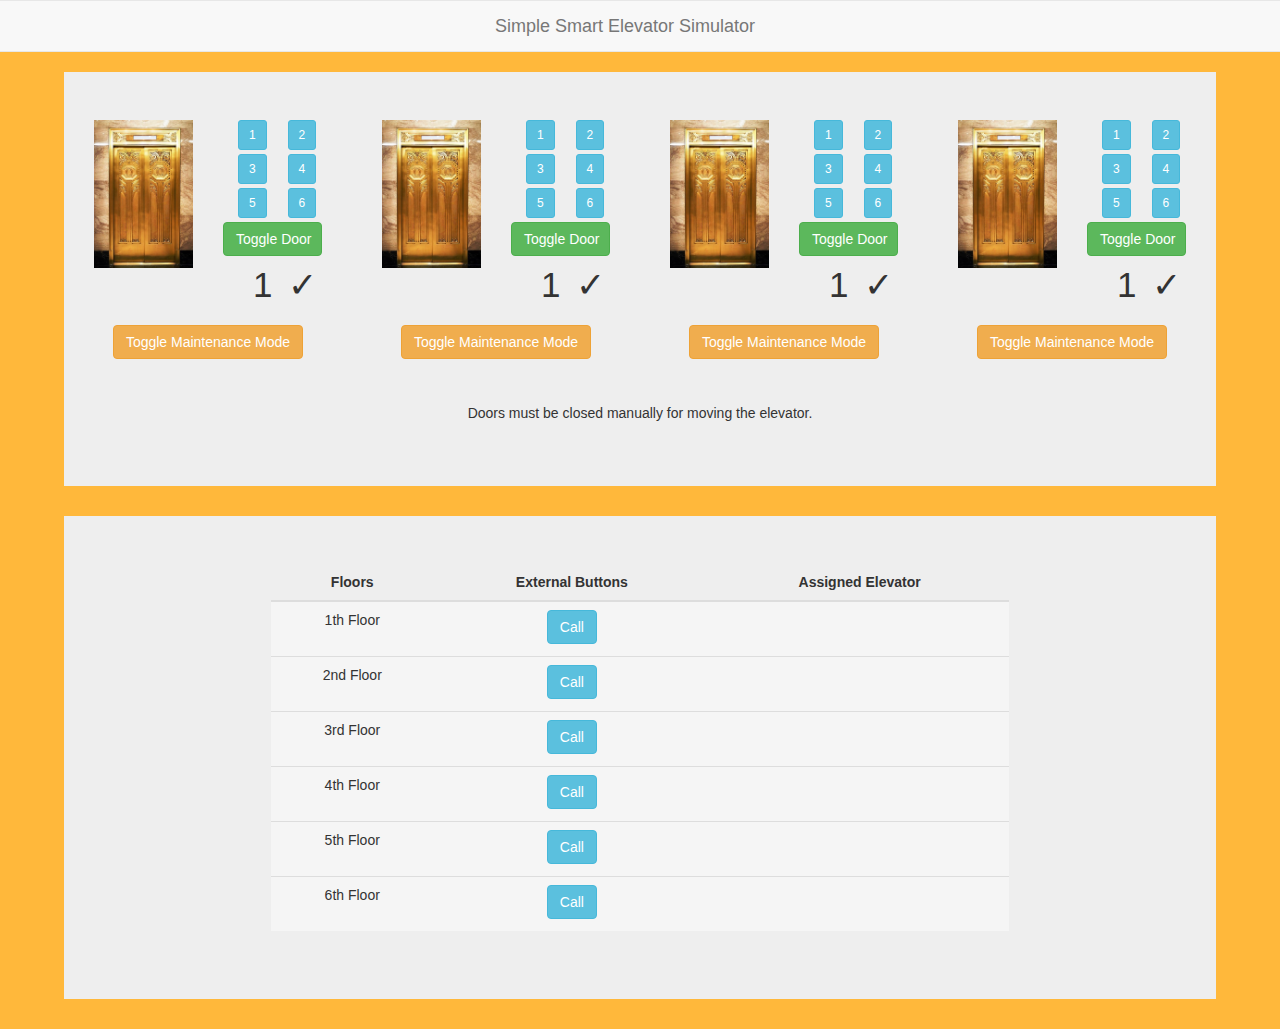
==== index.html @ 110e8ed1 "2" ====
<!DOCTYPE html>
<html>
<head>
	<title>Simple Smart Elevator Simulator</title>
	<meta charset="utf-8">
	<link rel="stylesheet" type="text/css" href="css/bootstrap.min.css">
	<link rel="stylesheet" type="text/css" href="css/app.css">
</head>
<body>
	<nav class="navbar navbar-default row">
		<div class="container-fluid col-xs-12">
			<div class="navbar-header col-xs-12" style="text-align: center">
				<a class="navbar-brand col-xs-12" href="index.html">
					Simple Smart Elevator Simulator
				</a>
			</div>
		</div>
	</nav>

	<div class="jumbotron row" style="width:90%; margin-left:5%;">

		<div class="elevator-box col-xs-3 row">
			<div class="col-xs-12">
				<div class="col-xs-6">
					<img id="elevator1" src="img/closed.jpg">
				</div>
				<div class="col-xs-6" >
					<div class="col-xs-6">
						<button id="elevator1-button1" class="btn btn-sm btn-info" onclick="addTarget(1, 1)">1</button>
						<button id="elevator1-button3" class="btn btn-sm btn-info" onclick="addTarget(1, 3)">3</button>
						<button id="elevator1-button5" class="btn btn-sm btn-info" onclick="addTarget(1, 5)">5</button>
					</div>
					<div class="col-xs-6">
						<button id="elevator1-button2" class="btn btn-sm btn-info" onclick="addTarget(1, 2)">2</button>
						<button id="elevator1-button4" class="btn btn-sm btn-info" onclick="addTarget(1, 4)">4</button>
						<button id="elevator1-button6" class="btn btn-sm btn-info" onclick="addTarget(1, 6)">6</button>
					</div>
					<button id="elevator1-toggle-door-button" class="col-xs-12 btn btn-md btn-success">Toggle Door</button>
					<div class="col-xs-12">
						<div class="col-xs-6"><p id="elevator1-floor-indicator">1</p></div>
						<div class="col-xs-6"><p id="elevator1-status-indicator">&#10003;</p></div>
					</div>
				</div>
			</div>
			<div class="col-xs-12">
					<center>
						<button type="button" class="btn btn-warning btn-md" onclick="toggleMaintenanceMode(1)">
							Toggle Maintenance Mode
						</button>
					</center>
			</div>
		</div>

		<div class="elevator-box col-xs-3 row">
			<div class="col-xs-12">
				<div class="col-xs-6">
					<img id="elevator2" src="img/closed.jpg">
				</div>
				<div class="col-xs-6" >
					<div class="col-xs-6">
						<button id="elevator2-button1" class="btn btn-sm btn-info" onclick="addTarget(2, 1)">1</button>
						<button id="elevator2-button3" class="btn btn-sm btn-info" onclick="addTarget(2, 3)">3</button>
						<button id="elevator2-button5" class="btn btn-sm btn-info" onclick="addTarget(2, 5)">5</button>
					</div>
					<div class="col-xs-6">
						<button id="elevator2-button2" class="btn btn-sm btn-info" onclick="addTarget(2, 2)">2</button>
						<button id="elevator2-button4" class="btn btn-sm btn-info" onclick="addTarget(2, 4)">4</button>
						<button id="elevator2-button6" class="btn btn-sm btn-info" onclick="addTarget(2, 6)">6</button>
					</div>
					<button id="elevator2-toggle-door-button" class="col-xs-12 btn btn-md btn-success">Toggle Door</button>
					<div class="col-xs-12">
						<div class="col-xs-6"><p id="elevator2-floor-indicator">1</p></div>
						<div class="col-xs-6"><p id="elevator2-status-indicator">&#10003;</p></div>
					</div>
				</div>
			</div>
			<div class="col-xs-12">
				<center>
					<button type="button" class="btn btn-warning btn-md" onclick="toggleMaintenanceMode(2)">
						Toggle Maintenance Mode
					</button>
				</center>
			</div>
		</div>

		<div class="elevator-box col-xs-3 row">
			<div class="col-xs-12">
				<div class="col-xs-6">
					<img id="elevator3" src="img/closed.jpg">
				</div>
				<div class="col-xs-6" >
					<div class="col-xs-6">
						<button id="elevator3-button1" class="btn btn-sm btn-info" onclick="addTarget(3, 1)">1</button>
						<button id="elevator3-button3" class="btn btn-sm btn-info" onclick="addTarget(3, 3)">3</button>
						<button id="elevator3-button5" class="btn btn-sm btn-info" onclick="addTarget(3, 5)">5</button>
					</div>
					<div class="col-xs-6">
						<button id="elevator3-button2" class="btn btn-sm btn-info" onclick="addTarget(3, 2)">2</button>
						<button id="elevator3-button4" class="btn btn-sm btn-info" onclick="addTarget(3, 4)">4</button>
						<button id="elevator3-button6" class="btn btn-sm btn-info" onclick="addTarget(3, 6)">6</button>
					</div>
					<button id="elevator3-toggle-door-button" class="col-xs-12 btn btn-md btn-success">Toggle Door</button>
					<div class="col-xs-12">
						<div class="col-xs-6"><p id="elevator3-floor-indicator">1</p></div>
						<div class="col-xs-6"><p id="elevator3-status-indicator">&#10003;</p></div>
					</div>
				</div>
			</div>
			<div class="col-xs-12">
				<center>
					<button type="button" class="btn btn-warning btn-md" onclick="toggleMaintenanceMode(3)">
						Toggle Maintenance Mode
					</button>
				</center>
			</div>
		</div>

		<div class="elevator-box col-xs-3 row">
			<div class="col-xs-12">
				<div class="col-xs-6">
					<img id="elevator4" src="img/closed.jpg">
				</div>
				<div class="col-xs-6" >
					<div class="col-xs-6">
						<button id="elevator4-button1" class="btn btn-sm btn-info" onclick="addTarget(4, 1)">1</button>
						<button id="elevator4-button3" class="btn btn-sm btn-info" onclick="addTarget(4, 3)">3</button>
						<button id="elevator4-button5" class="btn btn-sm btn-info" onclick="addTarget(4, 5)">5</button>
					</div>
					<div class="col-xs-6">
						<button id="elevator4-button2" class="btn btn-sm btn-info" onclick="addTarget(4, 2)">2</button>
						<button id="elevator4-button4" class="btn btn-sm btn-info" onclick="addTarget(4, 4)">4</button>
						<button id="elevator4-button6" class="btn btn-sm btn-info" onclick="addTarget(4, 6)">6</button>
					</div>
					<button id="elevator4-toggle-door-button" class="col-xs-12 btn btn-md btn-success">Toggle Door</button>
					<div class="col-xs-12">
						<div class="col-xs-6"><p id="elevator4-floor-indicator">1</p></div>
						<div class="col-xs-6"><p id="elevator4-status-indicator">&#10003;</p></div>
					</div>
				</div>
			</div>
			<div class="col-xs-12">
						<center>
							<button type="button" class="btn btn-warning btn-md" onclick="toggleMaintenanceMode(4)">
								Toggle Maintenance Mode
							</button>
						</center>
			</div>
		</div>

		<div class="col-xs-12">
			<br/><br/>
			<p id="alert">Doors must be closed manually for moving the elevator.</p>
		</div>
	</div>

	<div class="jumbotron row" style="width:90%; margin-left:5%;">
		<div class="col-xs-8 col-xs-offset-2">
			<table class="table">
				<thead>
					<tr>
						<th>Floors</th>
						<th>External Buttons</th>
						<th>Assigned Elevator</th>
					</tr>
				</thead>
				<tbody>
					<tr class="active">
						<td>1th Floor</td>
						<td><button class="btn btn-info" onclick="callElevator(1)">Call</button></td>
						<td><span id="call1"></span></td>
					</tr>
					<tr class="active">
						<td>2nd Floor</td>
						<td><button class="btn btn-info" onclick="callElevator(2)">Call</button></td>
						<td><span id="call2"></span></td>
					</tr>
					<tr class="active">
						<td>3rd Floor</td>
						<td><button class="btn btn-info" onclick="callElevator(3)">Call</button></td>
						<td><span id="call3"></span></td>
					</tr>
					<tr class="active">
						<td>4th Floor</td>
						<td><button class="btn btn-info" onclick="callElevator(4)">Call</button></td>
						<td><span id="call4"></span></td>
					</tr>
					<tr class="active">
						<td>5th Floor</td>
						<td><button class="btn btn-info" onclick="callElevator(5)">Call</button></td>
						<td><span id="call5"></span></td>
					</tr>
					<tr class="active">
						<td>6th Floor</td>
						<td><button class="btn btn-info" onclick="callElevator(6)">Call</button></td>
						<td><span id="call6"></span></td>
					</tr>
				</tbody>
			</table>
		</div>

	</div>
	<script type="text/javascript" src="js/vendor/watch.js" ></script>
	<!-- <script type="text/javascript" src="js/vendor/bootstrap.min.js" ></script> -->
	<script type="text/javascript" src="js/vendor/jquery-3.2.1.min.js" ></script>

	<script type="text/javascript" src="js/utils.js" ></script>
	<script type="text/javascript" src="js/elevator.js" ></script>
	<script type="text/javascript" src="js/app.js" ></script>
	<script type="text/javascript" src="js/listeners.js" ></script>
</body>
</html>
---- css/app.css ----
body{
	background: #FFB83B;
}

button{
	margin-bottom: 4px !important;
}

.red-button, .red-button:focus {
	background-color: red;
}

img {
    max-width: 100%;
    height: auto;
}

p {
	font-size: 35px !important;
}

.elevator-box {
	padding: 0 !important;
	margin: 0 !important;
}

#a1, #a2, #a3, #a4 {
	vertical-align: middle;
}

#alert {
	text-align: center;
	font-size: 100% !important;
}

table {
	text-align: center;
	text-align-last: center;
}
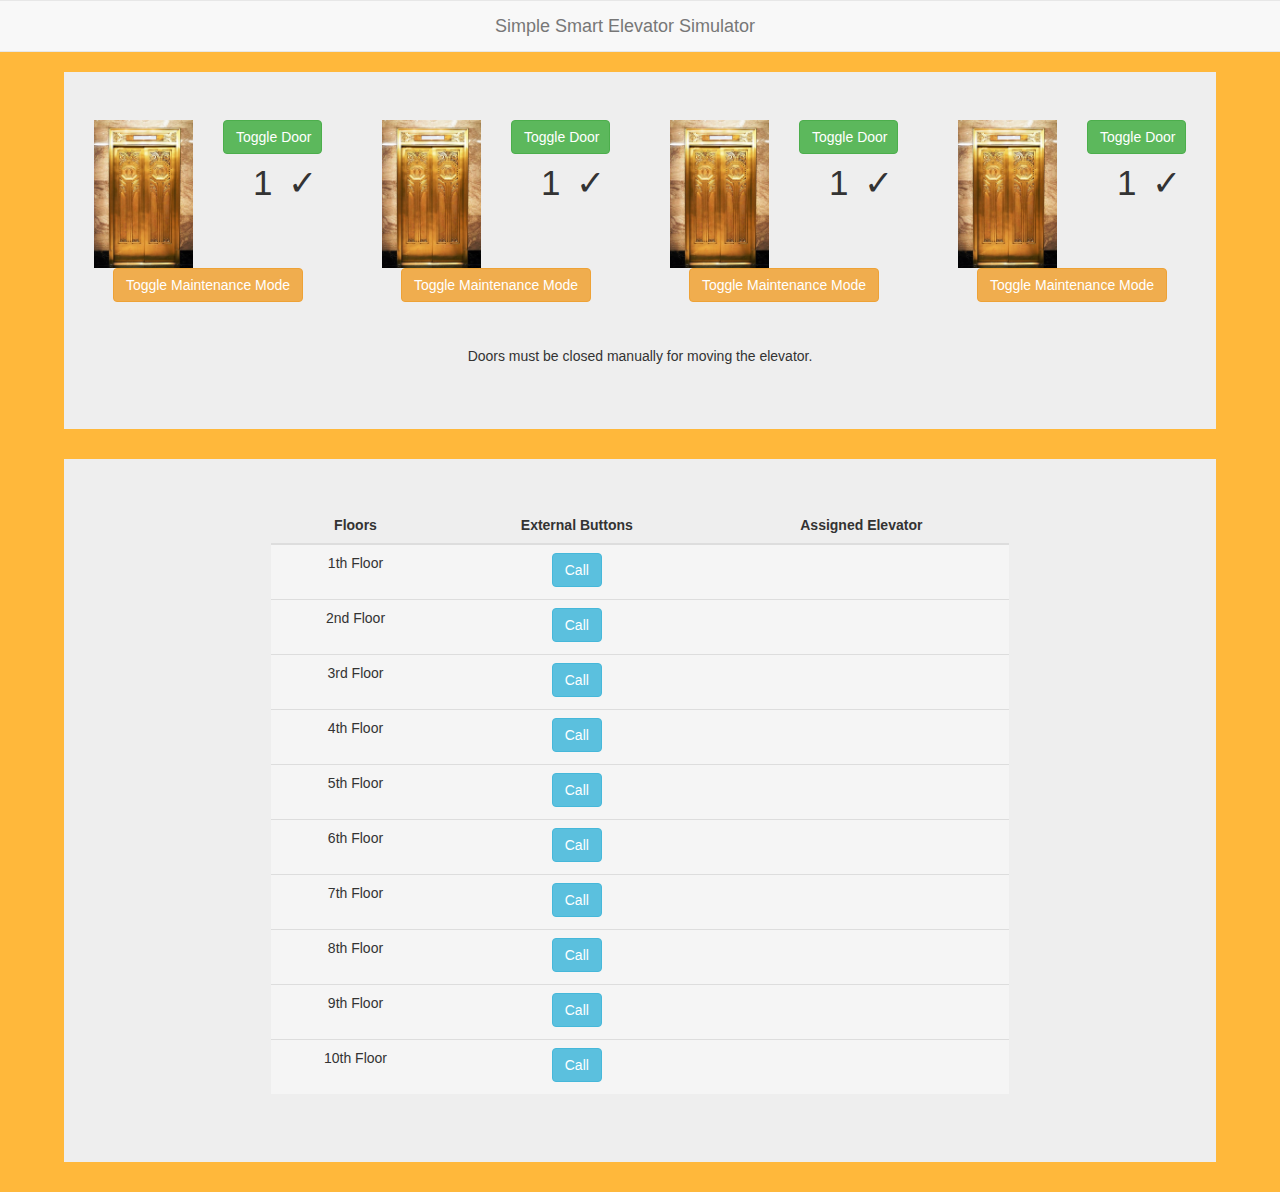
==== commit 1093affd: "1.1.1.1.1.1" ====
--- a/index.html
+++ b/index.html
@@ -25,7 +25,7 @@
 					<img id="elevator1" src="img/closed.jpg">
 				</div>
 				<div class="col-xs-6" >
-					<div class="col-xs-6">
+					<!-- <div class="col-xs-6">
 						<button id="elevator1-button1" class="btn btn-sm btn-info" onclick="addTarget(1, 1)">1</button>
 						<button id="elevator1-button3" class="btn btn-sm btn-info" onclick="addTarget(1, 3)">3</button>
 						<button id="elevator1-button5" class="btn btn-sm btn-info" onclick="addTarget(1, 5)">5</button>
@@ -34,7 +34,7 @@
 						<button id="elevator1-button2" class="btn btn-sm btn-info" onclick="addTarget(1, 2)">2</button>
 						<button id="elevator1-button4" class="btn btn-sm btn-info" onclick="addTarget(1, 4)">4</button>
 						<button id="elevator1-button6" class="btn btn-sm btn-info" onclick="addTarget(1, 6)">6</button>
-					</div>
+					</div> -->
 					<button id="elevator1-toggle-door-button" class="col-xs-12 btn btn-md btn-success">Toggle Door</button>
 					<div class="col-xs-12">
 						<div class="col-xs-6"><p id="elevator1-floor-indicator">1</p></div>
@@ -57,7 +57,7 @@
 					<img id="elevator2" src="img/closed.jpg">
 				</div>
 				<div class="col-xs-6" >
-					<div class="col-xs-6">
+					<!-- <div class="col-xs-6">
 						<button id="elevator2-button1" class="btn btn-sm btn-info" onclick="addTarget(2, 1)">1</button>
 						<button id="elevator2-button3" class="btn btn-sm btn-info" onclick="addTarget(2, 3)">3</button>
 						<button id="elevator2-button5" class="btn btn-sm btn-info" onclick="addTarget(2, 5)">5</button>
@@ -66,7 +66,7 @@
 						<button id="elevator2-button2" class="btn btn-sm btn-info" onclick="addTarget(2, 2)">2</button>
 						<button id="elevator2-button4" class="btn btn-sm btn-info" onclick="addTarget(2, 4)">4</button>
 						<button id="elevator2-button6" class="btn btn-sm btn-info" onclick="addTarget(2, 6)">6</button>
-					</div>
+					</div> -->
 					<button id="elevator2-toggle-door-button" class="col-xs-12 btn btn-md btn-success">Toggle Door</button>
 					<div class="col-xs-12">
 						<div class="col-xs-6"><p id="elevator2-floor-indicator">1</p></div>
@@ -89,7 +89,7 @@
 					<img id="elevator3" src="img/closed.jpg">
 				</div>
 				<div class="col-xs-6" >
-					<div class="col-xs-6">
+					<!-- <div class="col-xs-6">
 						<button id="elevator3-button1" class="btn btn-sm btn-info" onclick="addTarget(3, 1)">1</button>
 						<button id="elevator3-button3" class="btn btn-sm btn-info" onclick="addTarget(3, 3)">3</button>
 						<button id="elevator3-button5" class="btn btn-sm btn-info" onclick="addTarget(3, 5)">5</button>
@@ -98,7 +98,7 @@
 						<button id="elevator3-button2" class="btn btn-sm btn-info" onclick="addTarget(3, 2)">2</button>
 						<button id="elevator3-button4" class="btn btn-sm btn-info" onclick="addTarget(3, 4)">4</button>
 						<button id="elevator3-button6" class="btn btn-sm btn-info" onclick="addTarget(3, 6)">6</button>
-					</div>
+					</div> -->
 					<button id="elevator3-toggle-door-button" class="col-xs-12 btn btn-md btn-success">Toggle Door</button>
 					<div class="col-xs-12">
 						<div class="col-xs-6"><p id="elevator3-floor-indicator">1</p></div>
@@ -121,7 +121,7 @@
 					<img id="elevator4" src="img/closed.jpg">
 				</div>
 				<div class="col-xs-6" >
-					<div class="col-xs-6">
+					<!-- <div class="col-xs-6">
 						<button id="elevator4-button1" class="btn btn-sm btn-info" onclick="addTarget(4, 1)">1</button>
 						<button id="elevator4-button3" class="btn btn-sm btn-info" onclick="addTarget(4, 3)">3</button>
 						<button id="elevator4-button5" class="btn btn-sm btn-info" onclick="addTarget(4, 5)">5</button>
@@ -130,7 +130,7 @@
 						<button id="elevator4-button2" class="btn btn-sm btn-info" onclick="addTarget(4, 2)">2</button>
 						<button id="elevator4-button4" class="btn btn-sm btn-info" onclick="addTarget(4, 4)">4</button>
 						<button id="elevator4-button6" class="btn btn-sm btn-info" onclick="addTarget(4, 6)">6</button>
-					</div>
+					</div> -->
 					<button id="elevator4-toggle-door-button" class="col-xs-12 btn btn-md btn-success">Toggle Door</button>
 					<div class="col-xs-12">
 						<div class="col-xs-6"><p id="elevator4-floor-indicator">1</p></div>
@@ -194,6 +194,27 @@
 						<td><button class="btn btn-info" onclick="callElevator(6)">Call</button></td>
 						<td><span id="call6"></span></td>
 					</tr>
+					<tr class="active">
+						<td>7th Floor</td>
+						<td><button class="btn btn-info" onclick="callElevator(7)">Call</button></td>
+						<td><span id="call7"></span></td>
+					</tr>
+					<tr class="active">
+						<td>8th Floor</td>
+						<td><button class="btn btn-info" onclick="callElevator(8)">Call</button></td>
+						<td><span id="call8"></span></td>
+					</tr>
+					<tr class="active">
+						<td>9th Floor</td>
+						<td><button class="btn btn-info" onclick="callElevator(9)">Call</button></td>
+						<td><span id="call9"></span></td>
+					</tr>
+					<tr class="active">
+						<td>10th Floor</td>
+						<td><button class="btn btn-info" onclick="callElevator(10)">Call</button></td>
+						<td><span id="call10"></span></td>
+					</tr>
+
 				</tbody>
 			</table>
 		</div>
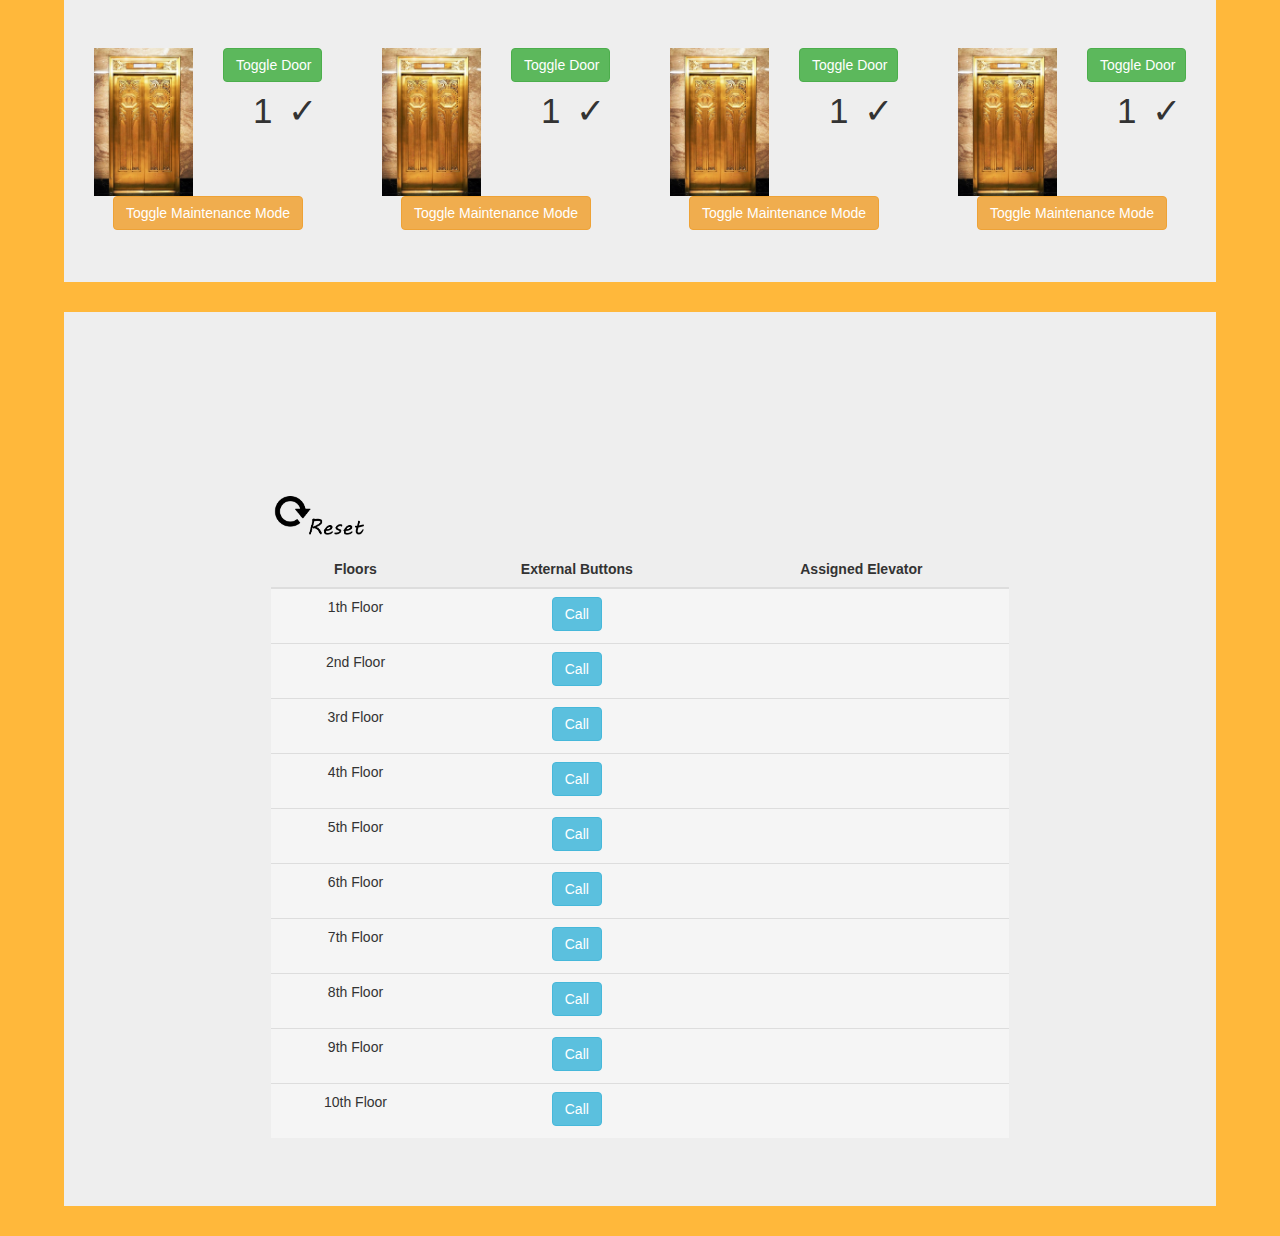
==== commit 37b8015f: "ง่วงแล้ว" ====
--- a/index.html
+++ b/index.html
@@ -1,22 +1,21 @@
 <!DOCTYPE html>
 <html>
 <head>
-	<title>Simple Smart Elevator Simulator</title>
+	<title> Elevator Simulator</title>
 	<meta charset="utf-8">
 	<link rel="stylesheet" type="text/css" href="css/bootstrap.min.css">
 	<link rel="stylesheet" type="text/css" href="css/app.css">
 </head>
 <body>
-	<nav class="navbar navbar-default row">
+	<!-- <nav class="navbar navbar-default row">
 		<div class="container-fluid col-xs-12">
 			<div class="navbar-header col-xs-12" style="text-align: center">
 				<a class="navbar-brand col-xs-12" href="index.html">
-					Simple Smart Elevator Simulator
+					Reset
 				</a>
 			</div>
 		</div>
-	</nav>
-
+	</nav> -->
 	<div class="jumbotron row" style="width:90%; margin-left:5%;">
 
 		<div class="elevator-box col-xs-3 row">
@@ -147,13 +146,13 @@
 			</div>
 		</div>
 
-		<div class="col-xs-12">
+		<!-- <div class="col-xs-12">
 			<br/><br/>
 			<p id="alert">Doors must be closed manually for moving the elevator.</p>
-		</div>
+		</div> -->
 	</div>
 
-	<div class="jumbotron row" style="width:90%; margin-left:5%;">
+	<div class="jumbotron row" style="width:90%; margin-left:5%; ">
 		<div class="col-xs-8 col-xs-offset-2">
 			<table class="table">
 				<thead>
@@ -163,7 +162,19 @@
 						<th>Assigned Elevator</th>
 					</tr>
 				</thead>
-				<tbody>
+				<!-- clock -->
+				<div class="col-12-xs-8 " align="center" > 
+			 		<iframe src="https://www.zeitverschiebung.net/clock-widget-iframe-v2?language=en&size=medium&timezone=Asia%2FBangkok"  height="115" frameborder="0" seamless></iframe> 
+
+				</div>
+				<!-- reset -->
+					<div class="col-12 ">
+  						<a href="index.html" >
+    						<img src="img/reset1.png" width="95px">
+  						</a>
+					</div>
+
+				<tbody>	
 					<tr class="active">
 						<td>1th Floor</td>
 						<td><button class="btn btn-info" onclick="callElevator(1)">Call</button></td>
@@ -223,7 +234,6 @@
 	<script type="text/javascript" src="js/vendor/watch.js" ></script>
 	<!-- <script type="text/javascript" src="js/vendor/bootstrap.min.js" ></script> -->
 	<script type="text/javascript" src="js/vendor/jquery-3.2.1.min.js" ></script>
-
 	<script type="text/javascript" src="js/utils.js" ></script>
 	<script type="text/javascript" src="js/elevator.js" ></script>
 	<script type="text/javascript" src="js/app.js" ></script>
--- a/css/app.css
+++ b/css/app.css
@@ -17,6 +17,9 @@
 
 p {
 	font-size: 35px !important;
+}
+a {
+	font-size: 15px !important;
 }
 
 .elevator-box {
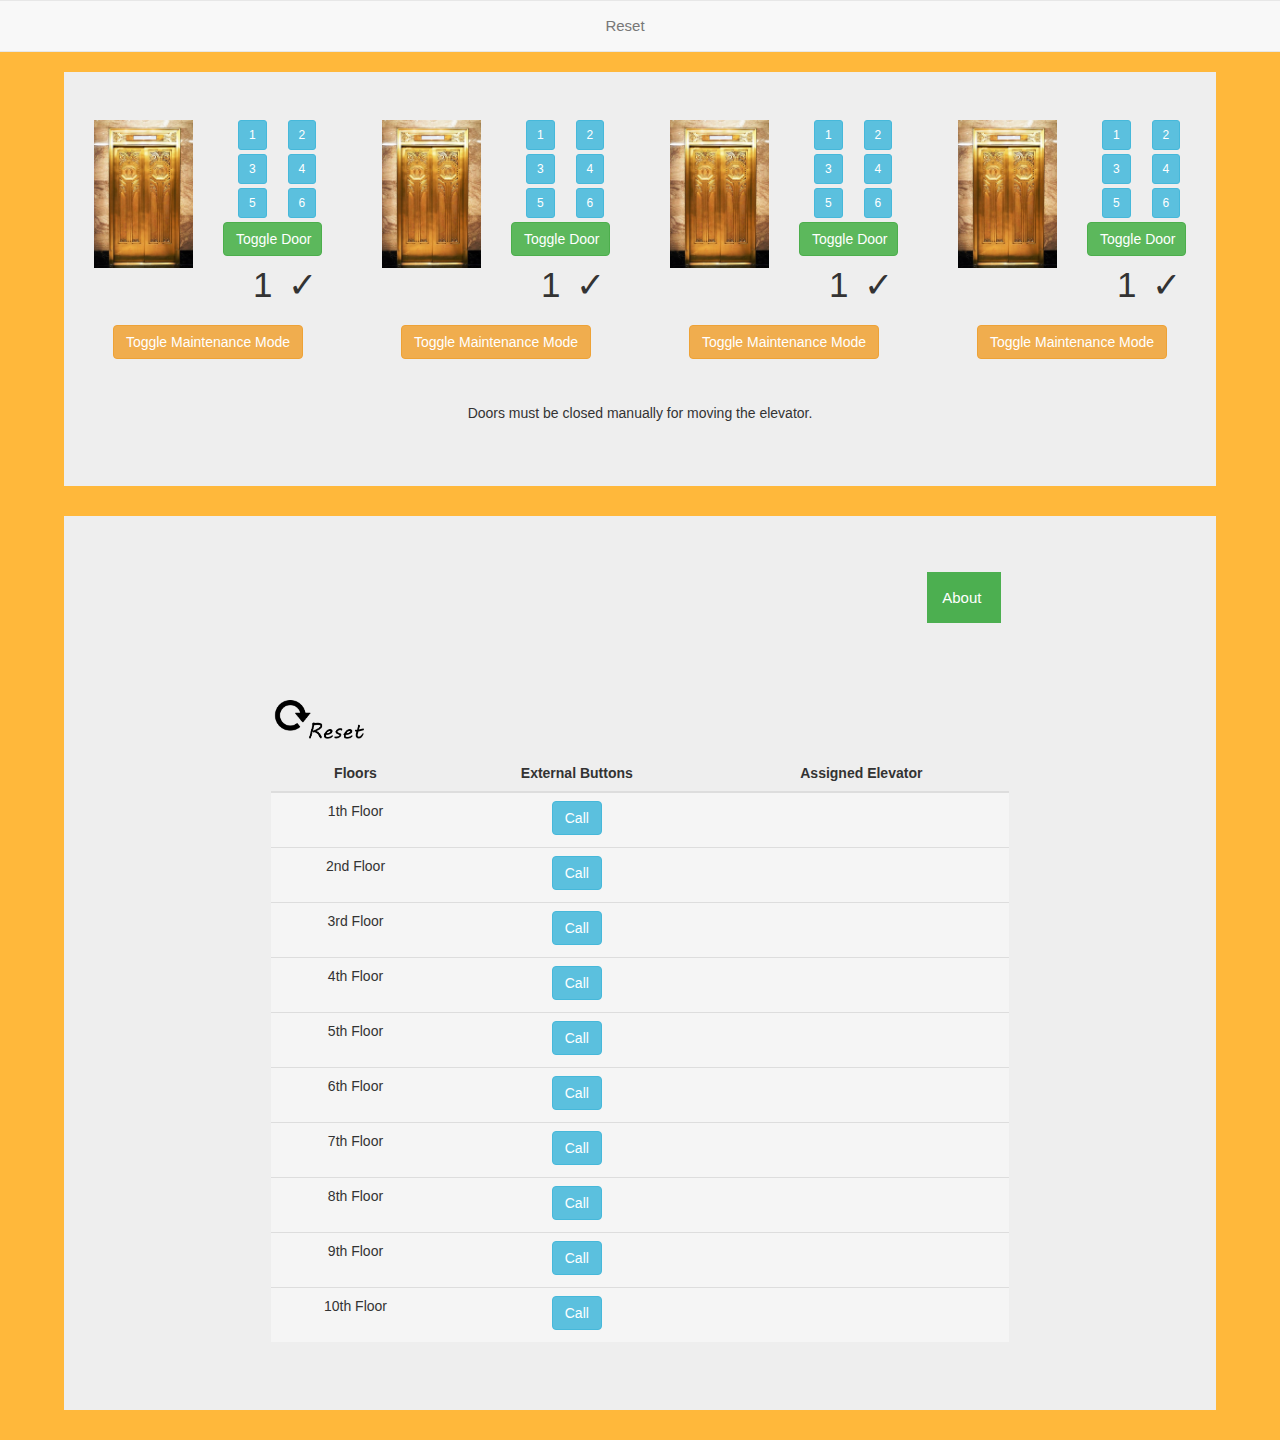
==== commit 5f202171: "Edit : About Only !!!" ====
--- a/index.html
+++ b/index.html
@@ -7,7 +7,7 @@
 	<link rel="stylesheet" type="text/css" href="css/app.css">
 </head>
 <body>
-	<!-- <nav class="navbar navbar-default row">
+	 <nav class="navbar navbar-default row">
 		<div class="container-fluid col-xs-12">
 			<div class="navbar-header col-xs-12" style="text-align: center">
 				<a class="navbar-brand col-xs-12" href="index.html">
@@ -15,7 +15,7 @@
 				</a>
 			</div>
 		</div>
-	</nav> -->
+	</nav> 
 	<div class="jumbotron row" style="width:90%; margin-left:5%;">
 
 		<div class="elevator-box col-xs-3 row">
@@ -24,7 +24,7 @@
 					<img id="elevator1" src="img/closed.jpg">
 				</div>
 				<div class="col-xs-6" >
-					<!-- <div class="col-xs-6">
+					 <div class="col-xs-6">
 						<button id="elevator1-button1" class="btn btn-sm btn-info" onclick="addTarget(1, 1)">1</button>
 						<button id="elevator1-button3" class="btn btn-sm btn-info" onclick="addTarget(1, 3)">3</button>
 						<button id="elevator1-button5" class="btn btn-sm btn-info" onclick="addTarget(1, 5)">5</button>
@@ -33,7 +33,7 @@
 						<button id="elevator1-button2" class="btn btn-sm btn-info" onclick="addTarget(1, 2)">2</button>
 						<button id="elevator1-button4" class="btn btn-sm btn-info" onclick="addTarget(1, 4)">4</button>
 						<button id="elevator1-button6" class="btn btn-sm btn-info" onclick="addTarget(1, 6)">6</button>
-					</div> -->
+					</div> 
 					<button id="elevator1-toggle-door-button" class="col-xs-12 btn btn-md btn-success">Toggle Door</button>
 					<div class="col-xs-12">
 						<div class="col-xs-6"><p id="elevator1-floor-indicator">1</p></div>
@@ -56,7 +56,7 @@
 					<img id="elevator2" src="img/closed.jpg">
 				</div>
 				<div class="col-xs-6" >
-					<!-- <div class="col-xs-6">
+					 <div class="col-xs-6">
 						<button id="elevator2-button1" class="btn btn-sm btn-info" onclick="addTarget(2, 1)">1</button>
 						<button id="elevator2-button3" class="btn btn-sm btn-info" onclick="addTarget(2, 3)">3</button>
 						<button id="elevator2-button5" class="btn btn-sm btn-info" onclick="addTarget(2, 5)">5</button>
@@ -65,7 +65,7 @@
 						<button id="elevator2-button2" class="btn btn-sm btn-info" onclick="addTarget(2, 2)">2</button>
 						<button id="elevator2-button4" class="btn btn-sm btn-info" onclick="addTarget(2, 4)">4</button>
 						<button id="elevator2-button6" class="btn btn-sm btn-info" onclick="addTarget(2, 6)">6</button>
-					</div> -->
+					</div> 
 					<button id="elevator2-toggle-door-button" class="col-xs-12 btn btn-md btn-success">Toggle Door</button>
 					<div class="col-xs-12">
 						<div class="col-xs-6"><p id="elevator2-floor-indicator">1</p></div>
@@ -88,7 +88,7 @@
 					<img id="elevator3" src="img/closed.jpg">
 				</div>
 				<div class="col-xs-6" >
-					<!-- <div class="col-xs-6">
+					 <div class="col-xs-6">
 						<button id="elevator3-button1" class="btn btn-sm btn-info" onclick="addTarget(3, 1)">1</button>
 						<button id="elevator3-button3" class="btn btn-sm btn-info" onclick="addTarget(3, 3)">3</button>
 						<button id="elevator3-button5" class="btn btn-sm btn-info" onclick="addTarget(3, 5)">5</button>
@@ -97,7 +97,7 @@
 						<button id="elevator3-button2" class="btn btn-sm btn-info" onclick="addTarget(3, 2)">2</button>
 						<button id="elevator3-button4" class="btn btn-sm btn-info" onclick="addTarget(3, 4)">4</button>
 						<button id="elevator3-button6" class="btn btn-sm btn-info" onclick="addTarget(3, 6)">6</button>
-					</div> -->
+					</div> 
 					<button id="elevator3-toggle-door-button" class="col-xs-12 btn btn-md btn-success">Toggle Door</button>
 					<div class="col-xs-12">
 						<div class="col-xs-6"><p id="elevator3-floor-indicator">1</p></div>
@@ -120,7 +120,7 @@
 					<img id="elevator4" src="img/closed.jpg">
 				</div>
 				<div class="col-xs-6" >
-					<!-- <div class="col-xs-6">
+					 <div class="col-xs-6">
 						<button id="elevator4-button1" class="btn btn-sm btn-info" onclick="addTarget(4, 1)">1</button>
 						<button id="elevator4-button3" class="btn btn-sm btn-info" onclick="addTarget(4, 3)">3</button>
 						<button id="elevator4-button5" class="btn btn-sm btn-info" onclick="addTarget(4, 5)">5</button>
@@ -129,7 +129,7 @@
 						<button id="elevator4-button2" class="btn btn-sm btn-info" onclick="addTarget(4, 2)">2</button>
 						<button id="elevator4-button4" class="btn btn-sm btn-info" onclick="addTarget(4, 4)">4</button>
 						<button id="elevator4-button6" class="btn btn-sm btn-info" onclick="addTarget(4, 6)">6</button>
-					</div> -->
+					</div> 
 					<button id="elevator4-toggle-door-button" class="col-xs-12 btn btn-md btn-success">Toggle Door</button>
 					<div class="col-xs-12">
 						<div class="col-xs-6"><p id="elevator4-floor-indicator">1</p></div>
@@ -146,10 +146,10 @@
 			</div>
 		</div>
 
-		<!-- <div class="col-xs-12">
+		 <div class="col-xs-12">
 			<br/><br/>
 			<p id="alert">Doors must be closed manually for moving the elevator.</p>
-		</div> -->
+		</div> 
 	</div>
 
 	<div class="jumbotron row" style="width:90%; margin-left:5%; ">
@@ -162,7 +162,11 @@
 						<th>Assigned Elevator</th>
 					</tr>
 				</thead>
-				<!-- clock -->
+
+				<div class="btnindex">
+					<a href="about.html" class="but1">About</a>
+				</div>
+				 
 				<div class="col-12-xs-8 " align="center" > 
 			 		<iframe src="https://www.zeitverschiebung.net/clock-widget-iframe-v2?language=en&size=medium&timezone=Asia%2FBangkok"  height="115" frameborder="0" seamless></iframe> 
 
@@ -232,7 +236,7 @@
 
 	</div>
 	<script type="text/javascript" src="js/vendor/watch.js" ></script>
-	<!-- <script type="text/javascript" src="js/vendor/bootstrap.min.js" ></script> -->
+	<script type="text/javascript" src="js/vendor/bootstrap.min.js" ></script> 
 	<script type="text/javascript" src="js/vendor/jquery-3.2.1.min.js" ></script>
 	<script type="text/javascript" src="js/utils.js" ></script>
 	<script type="text/javascript" src="js/elevator.js" ></script>
--- a/css/app.css
+++ b/css/app.css
@@ -42,4 +42,42 @@
 }
 
 
+.but1 {
+	float: right;
+	background-color: #4CAF50;
+    color: white;
+    padding: 15px;
+    margin: 8px ;
+    border: 10px;
+    cursor: pointer;
+    width: 10%;
 
+}
+.but1:hover {
+	opacity: 0.8;
+}
+
+.real {
+	float: left;
+}
+
+
+.col-md-4{
+	padding: 10px 10px 10px 10px;
+
+}
+.bck{
+	float: right;
+	background-color: #4CAF50;
+    color: white;
+    padding: 15px;
+    margin: 8px ;
+    border: 10px;
+    cursor: pointer;
+    width: 10%;
+
+}
+
+.bck:hover {
+	opacity: 0.8;
+}
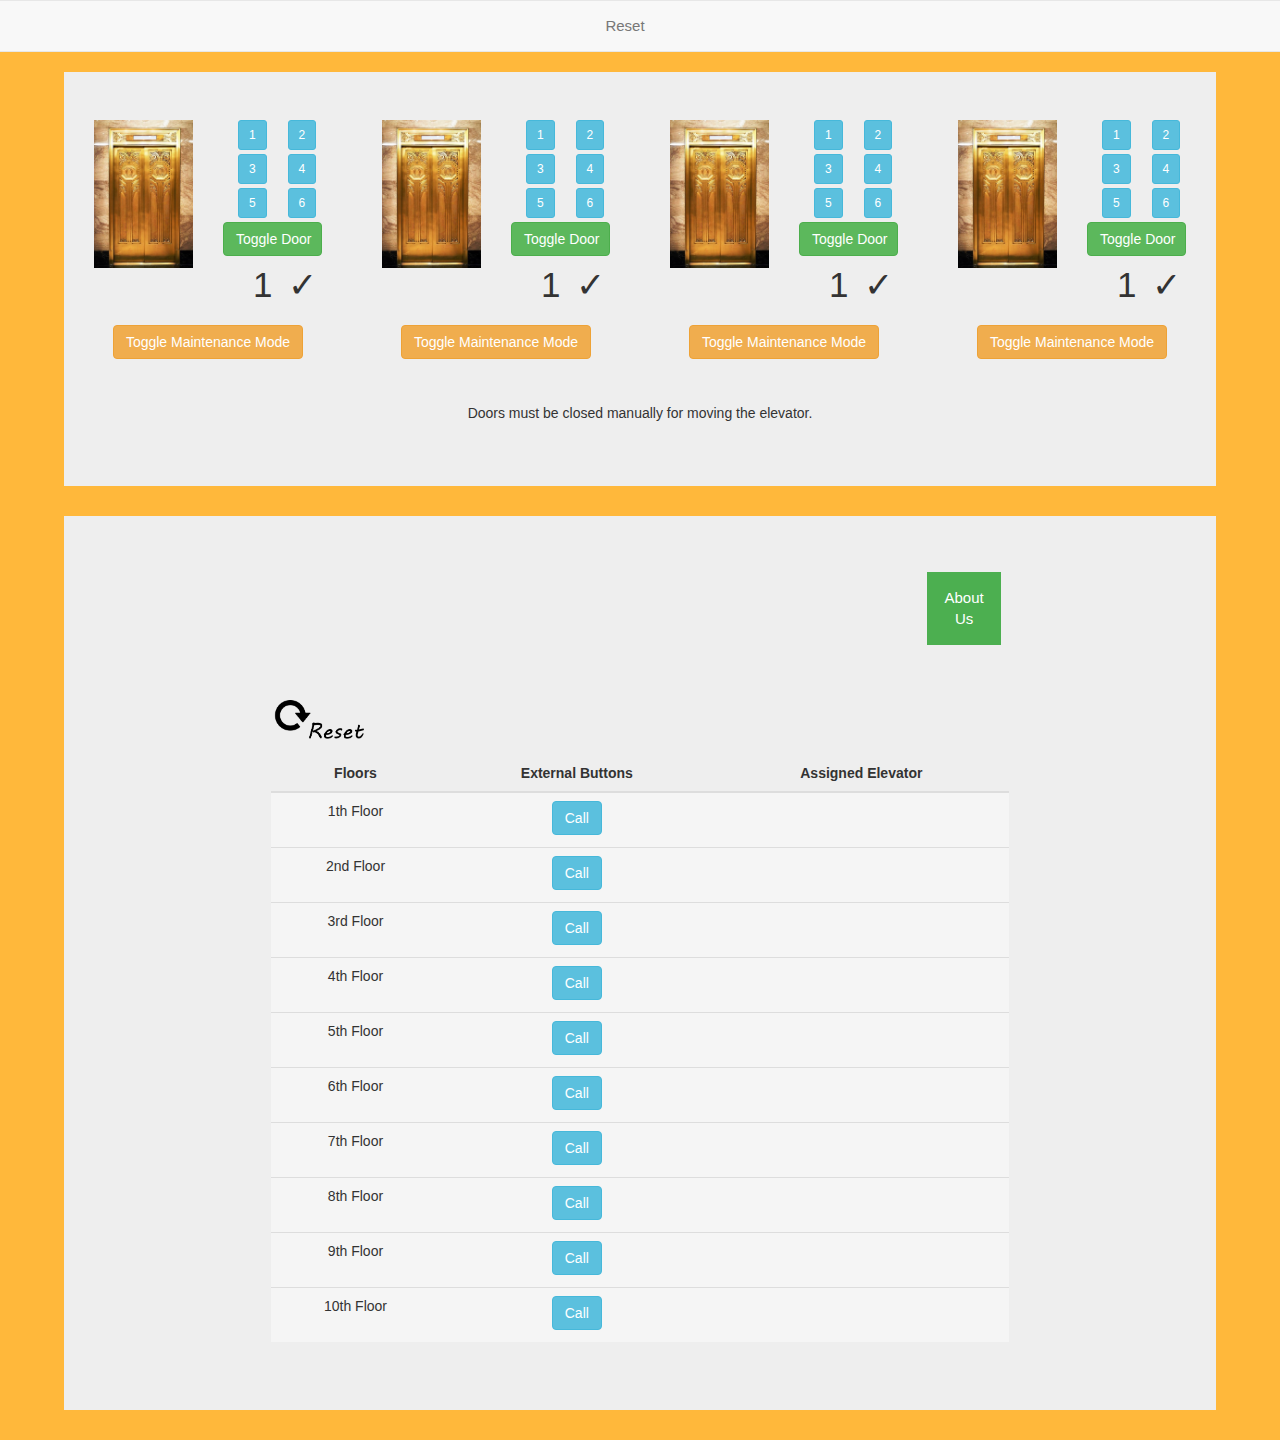
==== commit f6607287: ":-1:  elevator speed" ====
--- a/index.html
+++ b/index.html
@@ -164,7 +164,7 @@
 				</thead>
 
 				<div class="btnindex">
-					<a href="about.html" class="but1">About</a>
+					<a href="about.html" class="but1">About Us</a>
 				</div>
 				 
 				<div class="col-12-xs-8 " align="center" > 
--- a/css/app.css
+++ b/css/app.css
@@ -18,8 +18,10 @@
 p {
 	font-size: 35px !important;
 }
-a {
+
+a,a:hover {
 	font-size: 15px !important;
+	color: #fafafa;
 }
 
 .elevator-box {
@@ -46,6 +48,7 @@
 	float: right;
 	background-color: #4CAF50;
     color: white;
+    text-align: center;
     padding: 15px;
     margin: 8px ;
     border: 10px;
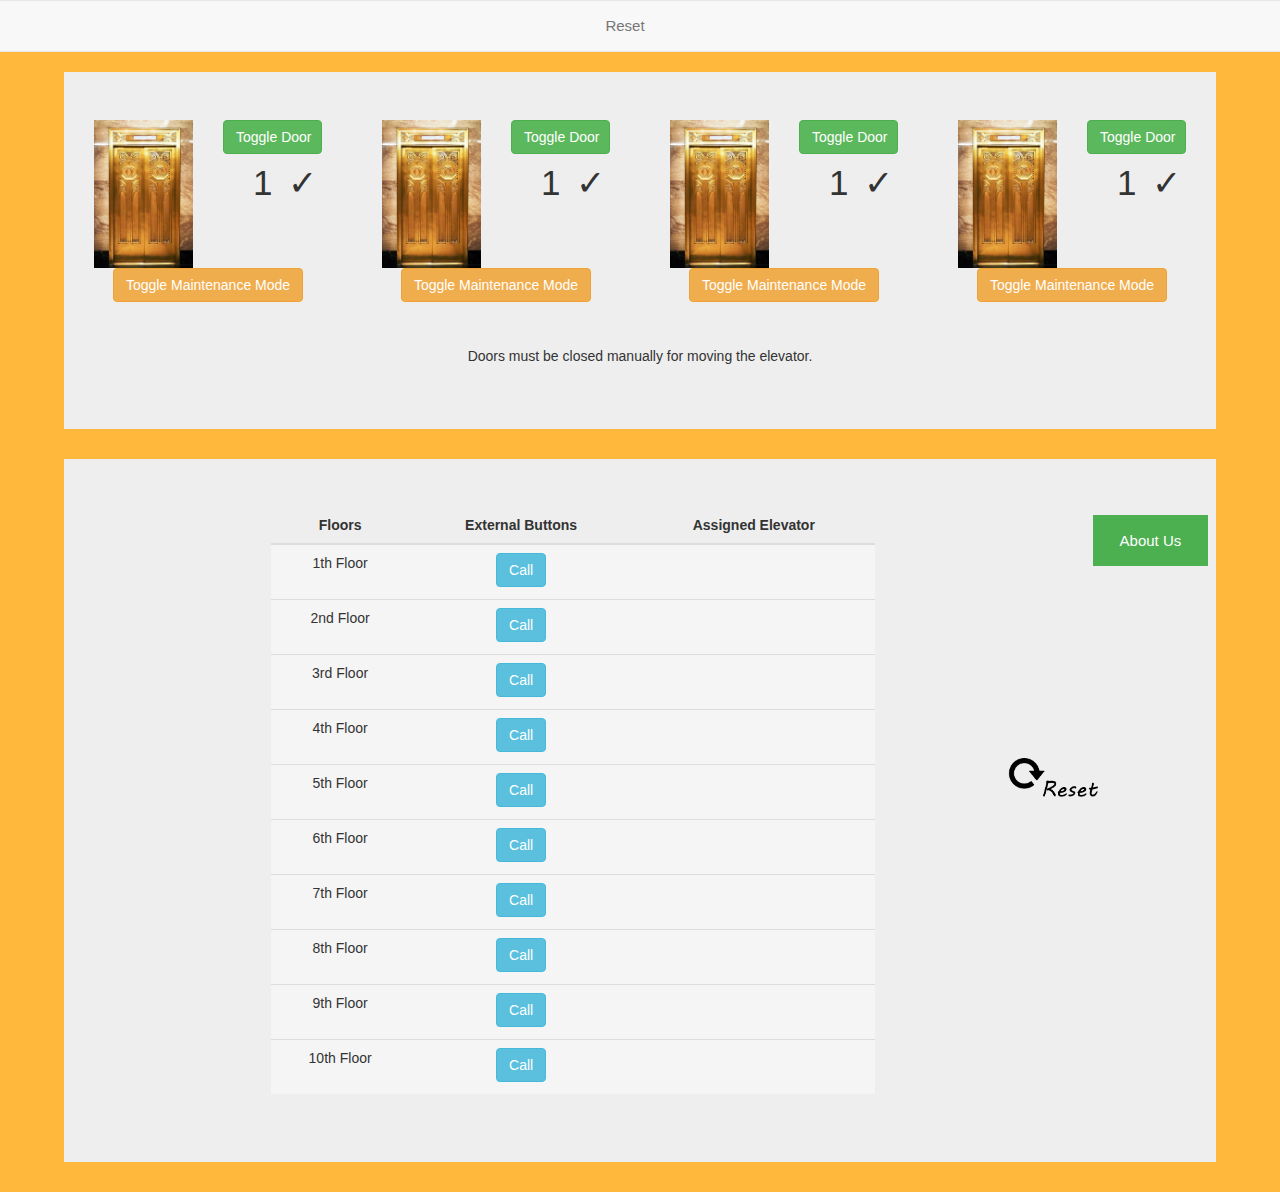
==== commit 1f8a8861: "12" ====
--- a/index.html
+++ b/index.html
@@ -24,7 +24,7 @@
 					<img id="elevator1" src="img/closed.jpg">
 				</div>
 				<div class="col-xs-6" >
-					 <div class="col-xs-6">
+					 <!-- <div class="col-xs-6">
 						<button id="elevator1-button1" class="btn btn-sm btn-info" onclick="addTarget(1, 1)">1</button>
 						<button id="elevator1-button3" class="btn btn-sm btn-info" onclick="addTarget(1, 3)">3</button>
 						<button id="elevator1-button5" class="btn btn-sm btn-info" onclick="addTarget(1, 5)">5</button>
@@ -33,7 +33,7 @@
 						<button id="elevator1-button2" class="btn btn-sm btn-info" onclick="addTarget(1, 2)">2</button>
 						<button id="elevator1-button4" class="btn btn-sm btn-info" onclick="addTarget(1, 4)">4</button>
 						<button id="elevator1-button6" class="btn btn-sm btn-info" onclick="addTarget(1, 6)">6</button>
-					</div> 
+					</div>  -->
 					<button id="elevator1-toggle-door-button" class="col-xs-12 btn btn-md btn-success">Toggle Door</button>
 					<div class="col-xs-12">
 						<div class="col-xs-6"><p id="elevator1-floor-indicator">1</p></div>
@@ -56,7 +56,7 @@
 					<img id="elevator2" src="img/closed.jpg">
 				</div>
 				<div class="col-xs-6" >
-					 <div class="col-xs-6">
+					 <!-- <div class="col-xs-6">
 						<button id="elevator2-button1" class="btn btn-sm btn-info" onclick="addTarget(2, 1)">1</button>
 						<button id="elevator2-button3" class="btn btn-sm btn-info" onclick="addTarget(2, 3)">3</button>
 						<button id="elevator2-button5" class="btn btn-sm btn-info" onclick="addTarget(2, 5)">5</button>
@@ -65,7 +65,7 @@
 						<button id="elevator2-button2" class="btn btn-sm btn-info" onclick="addTarget(2, 2)">2</button>
 						<button id="elevator2-button4" class="btn btn-sm btn-info" onclick="addTarget(2, 4)">4</button>
 						<button id="elevator2-button6" class="btn btn-sm btn-info" onclick="addTarget(2, 6)">6</button>
-					</div> 
+					</div> --> 
 					<button id="elevator2-toggle-door-button" class="col-xs-12 btn btn-md btn-success">Toggle Door</button>
 					<div class="col-xs-12">
 						<div class="col-xs-6"><p id="elevator2-floor-indicator">1</p></div>
@@ -88,7 +88,7 @@
 					<img id="elevator3" src="img/closed.jpg">
 				</div>
 				<div class="col-xs-6" >
-					 <div class="col-xs-6">
+					 <!-- <div class="col-xs-6">
 						<button id="elevator3-button1" class="btn btn-sm btn-info" onclick="addTarget(3, 1)">1</button>
 						<button id="elevator3-button3" class="btn btn-sm btn-info" onclick="addTarget(3, 3)">3</button>
 						<button id="elevator3-button5" class="btn btn-sm btn-info" onclick="addTarget(3, 5)">5</button>
@@ -97,7 +97,7 @@
 						<button id="elevator3-button2" class="btn btn-sm btn-info" onclick="addTarget(3, 2)">2</button>
 						<button id="elevator3-button4" class="btn btn-sm btn-info" onclick="addTarget(3, 4)">4</button>
 						<button id="elevator3-button6" class="btn btn-sm btn-info" onclick="addTarget(3, 6)">6</button>
-					</div> 
+					</div>  -->
 					<button id="elevator3-toggle-door-button" class="col-xs-12 btn btn-md btn-success">Toggle Door</button>
 					<div class="col-xs-12">
 						<div class="col-xs-6"><p id="elevator3-floor-indicator">1</p></div>
@@ -120,7 +120,7 @@
 					<img id="elevator4" src="img/closed.jpg">
 				</div>
 				<div class="col-xs-6" >
-					 <div class="col-xs-6">
+					 <!-- <div class="col-xs-6">
 						<button id="elevator4-button1" class="btn btn-sm btn-info" onclick="addTarget(4, 1)">1</button>
 						<button id="elevator4-button3" class="btn btn-sm btn-info" onclick="addTarget(4, 3)">3</button>
 						<button id="elevator4-button5" class="btn btn-sm btn-info" onclick="addTarget(4, 5)">5</button>
@@ -129,7 +129,7 @@
 						<button id="elevator4-button2" class="btn btn-sm btn-info" onclick="addTarget(4, 2)">2</button>
 						<button id="elevator4-button4" class="btn btn-sm btn-info" onclick="addTarget(4, 4)">4</button>
 						<button id="elevator4-button6" class="btn btn-sm btn-info" onclick="addTarget(4, 6)">6</button>
-					</div> 
+					</div>  -->
 					<button id="elevator4-toggle-door-button" class="col-xs-12 btn btn-md btn-success">Toggle Door</button>
 					<div class="col-xs-12">
 						<div class="col-xs-6"><p id="elevator4-floor-indicator">1</p></div>
@@ -153,7 +153,7 @@
 	</div>
 
 	<div class="jumbotron row" style="width:90%; margin-left:5%; ">
-		<div class="col-xs-8 col-xs-offset-2">
+		<div class="col-xs-8 col-xs-offset-2" style="width:55%">
 			<table class="table">
 				<thead>
 					<tr>
@@ -163,22 +163,9 @@
 					</tr>
 				</thead>
 
-				<div class="btnindex">
-					<a href="about.html" class="but1">About Us</a>
-				</div>
-				 
-				<div class="col-12-xs-8 " align="center" > 
-			 		<iframe src="https://www.zeitverschiebung.net/clock-widget-iframe-v2?language=en&size=medium&timezone=Asia%2FBangkok"  height="115" frameborder="0" seamless></iframe> 
-
-				</div>
-				<!-- reset -->
-					<div class="col-12 ">
-  						<a href="index.html" >
-    						<img src="img/reset1.png" width="95px">
-  						</a>
-					</div>
-
 				<tbody>	
+
+
 					<tr class="active">
 						<td>1th Floor</td>
 						<td><button class="btn btn-info" onclick="callElevator(1)">Call</button></td>
@@ -229,9 +216,30 @@
 						<td><button class="btn btn-info" onclick="callElevator(10)">Call</button></td>
 						<td><span id="call10"></span></td>
 					</tr>
-
+					
 				</tbody>
+				 
 			</table>
+					
+			 		
+					
+		</div>
+
+		 <div class="btnindex">
+			<a href="about.html" class="but1">About Us</a>
+		 </div>
+
+		<!-- clock -->
+		<div align="center" style="margin-top: 10%">
+			<iframe src="https://www.zeitverschiebung.net/clock-widget-iframe-v2?language=en&size=medium&timezone=Asia%2FBangkok"  height="115" frameborder="0" seamless></iframe>
+		</div>
+
+		
+		<!-- reset -->
+		<div align="center">
+  			<a href="index.html" >
+    			<img src="img/reset1.png" width="95px">
+  			</a>
 		</div>
 
 	</div>
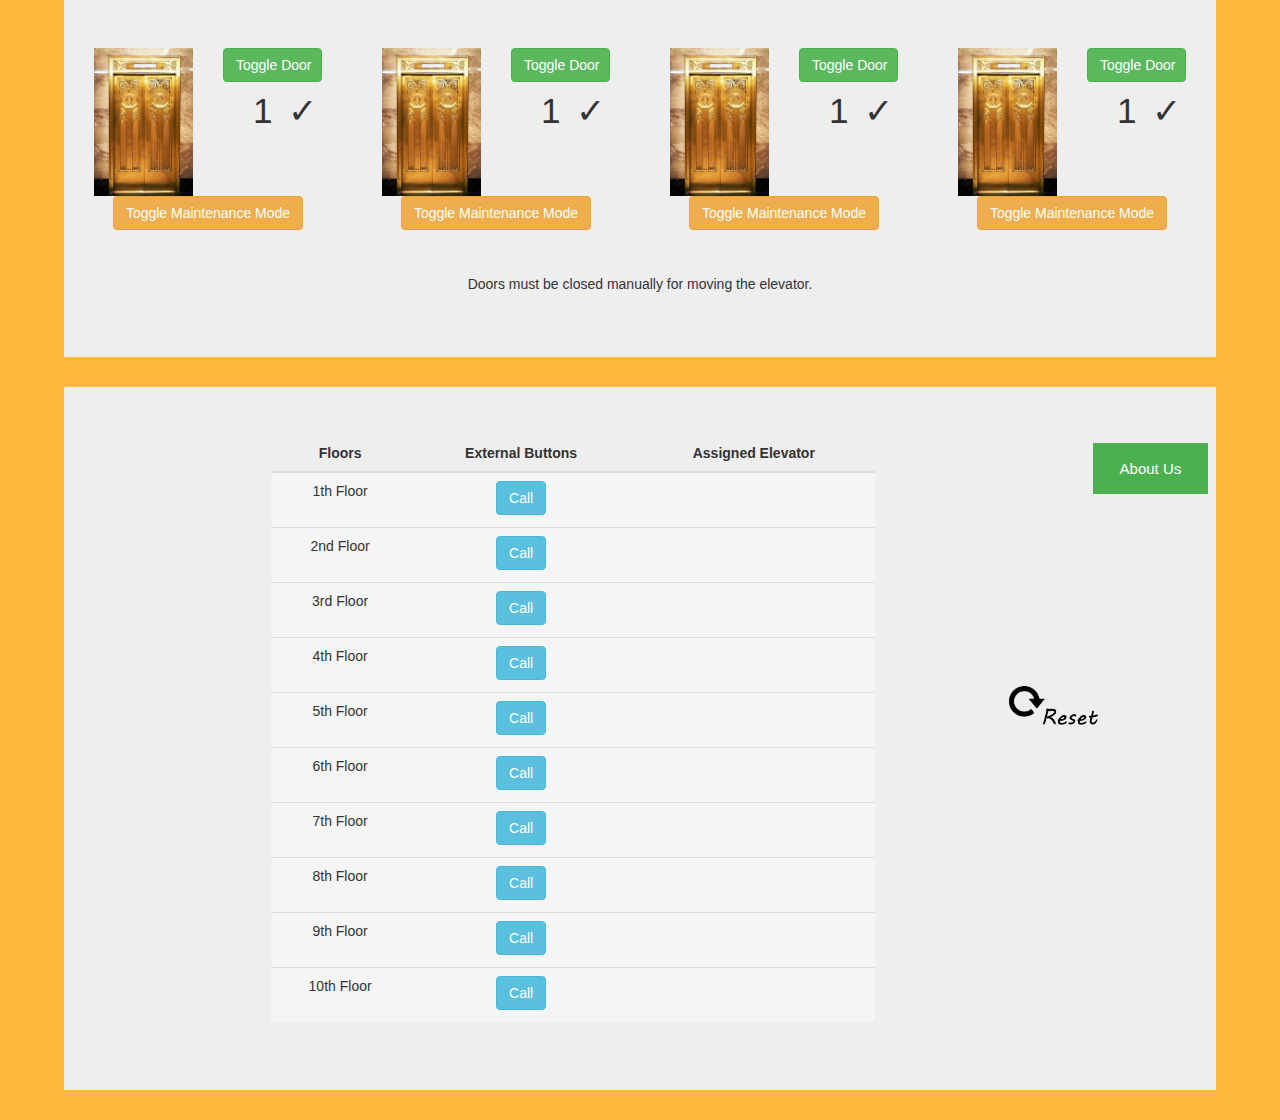
==== commit 555cc0ea: "12" ====
--- a/index.html
+++ b/index.html
@@ -7,14 +7,14 @@
 	<link rel="stylesheet" type="text/css" href="css/app.css">
 </head>
 <body>
-	 <nav class="navbar navbar-default row">
+	 <!-- <nav class="navbar navbar-default row">
 		<div class="container-fluid col-xs-12">
 			<div class="navbar-header col-xs-12" style="text-align: center">
 				<a class="navbar-brand col-xs-12" href="index.html">
 					Reset
 				</a>
 			</div>
-		</div>
+		</div> -->
 	</nav> 
 	<div class="jumbotron row" style="width:90%; margin-left:5%;">
 
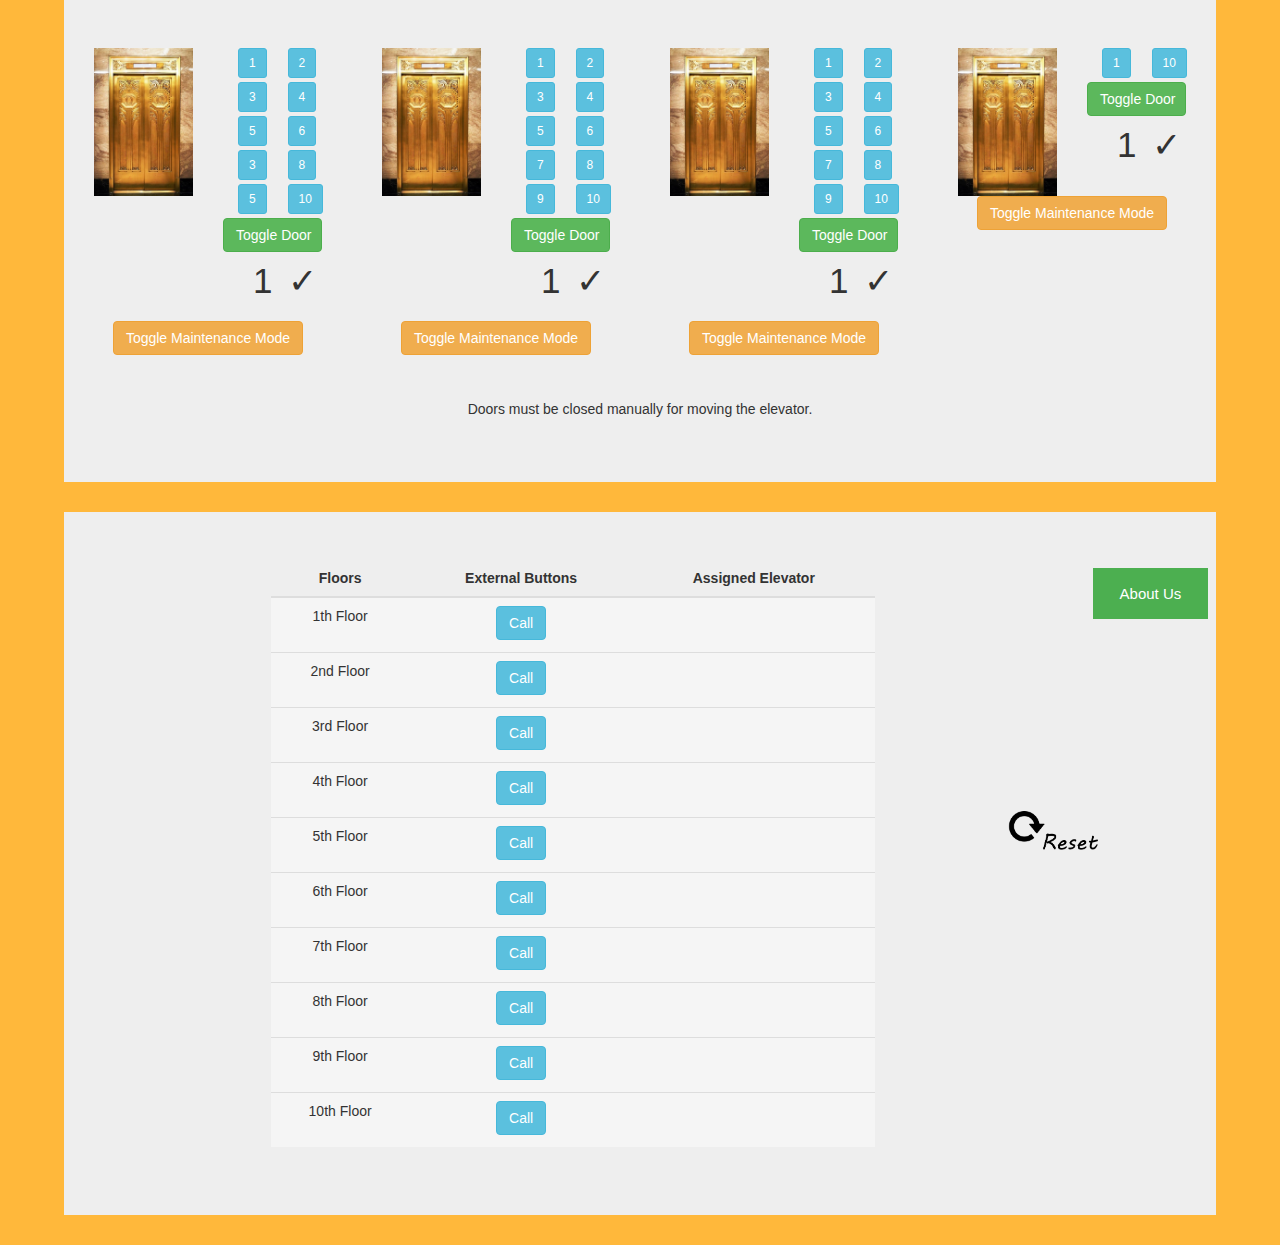
==== commit be498844: "12" ====
--- a/index.html
+++ b/index.html
@@ -24,16 +24,20 @@
 					<img id="elevator1" src="img/closed.jpg">
 				</div>
 				<div class="col-xs-6" >
-					 <!-- <div class="col-xs-6">
+					 <div class="col-xs-6">
 						<button id="elevator1-button1" class="btn btn-sm btn-info" onclick="addTarget(1, 1)">1</button>
 						<button id="elevator1-button3" class="btn btn-sm btn-info" onclick="addTarget(1, 3)">3</button>
 						<button id="elevator1-button5" class="btn btn-sm btn-info" onclick="addTarget(1, 5)">5</button>
+						<button id="elevator1-button7" class="btn btn-sm btn-info" onclick="addTarget(1, 7)">3</button>
+						<button id="elevator1-button9" class="btn btn-sm btn-info" onclick="addTarget(1, 9)">5</button>
 					</div>
 					<div class="col-xs-6">
 						<button id="elevator1-button2" class="btn btn-sm btn-info" onclick="addTarget(1, 2)">2</button>
 						<button id="elevator1-button4" class="btn btn-sm btn-info" onclick="addTarget(1, 4)">4</button>
 						<button id="elevator1-button6" class="btn btn-sm btn-info" onclick="addTarget(1, 6)">6</button>
-					</div>  -->
+						<button id="elevator1-button8" class="btn btn-sm btn-info" onclick="addTarget(1, 8)">8</button>
+						<button id="elevator1-button10" class="btn btn-sm btn-info" onclick="addTarget(1, 10)">10</button>
+					</div> 
 					<button id="elevator1-toggle-door-button" class="col-xs-12 btn btn-md btn-success">Toggle Door</button>
 					<div class="col-xs-12">
 						<div class="col-xs-6"><p id="elevator1-floor-indicator">1</p></div>
@@ -56,16 +60,20 @@
 					<img id="elevator2" src="img/closed.jpg">
 				</div>
 				<div class="col-xs-6" >
-					 <!-- <div class="col-xs-6">
+					 <div class="col-xs-6">
 						<button id="elevator2-button1" class="btn btn-sm btn-info" onclick="addTarget(2, 1)">1</button>
 						<button id="elevator2-button3" class="btn btn-sm btn-info" onclick="addTarget(2, 3)">3</button>
 						<button id="elevator2-button5" class="btn btn-sm btn-info" onclick="addTarget(2, 5)">5</button>
+						<button id="elevator2-button7" class="btn btn-sm btn-info" onclick="addTarget(2, 7)">7</button>
+						<button id="elevator2-button9" class="btn btn-sm btn-info" onclick="addTarget(2, 9)">9</button>
 					</div>
 					<div class="col-xs-6">
 						<button id="elevator2-button2" class="btn btn-sm btn-info" onclick="addTarget(2, 2)">2</button>
 						<button id="elevator2-button4" class="btn btn-sm btn-info" onclick="addTarget(2, 4)">4</button>
 						<button id="elevator2-button6" class="btn btn-sm btn-info" onclick="addTarget(2, 6)">6</button>
-					</div> --> 
+						<button id="elevator2-button8" class="btn btn-sm btn-info" onclick="addTarget(2, 8)">8</button>
+						<button id="elevator2-button10" class="btn btn-sm btn-info" onclick="addTarget(2, 10)">10</button>
+					</div> 
 					<button id="elevator2-toggle-door-button" class="col-xs-12 btn btn-md btn-success">Toggle Door</button>
 					<div class="col-xs-12">
 						<div class="col-xs-6"><p id="elevator2-floor-indicator">1</p></div>
@@ -88,16 +96,20 @@
 					<img id="elevator3" src="img/closed.jpg">
 				</div>
 				<div class="col-xs-6" >
-					 <!-- <div class="col-xs-6">
+					 <div class="col-xs-6">
 						<button id="elevator3-button1" class="btn btn-sm btn-info" onclick="addTarget(3, 1)">1</button>
 						<button id="elevator3-button3" class="btn btn-sm btn-info" onclick="addTarget(3, 3)">3</button>
 						<button id="elevator3-button5" class="btn btn-sm btn-info" onclick="addTarget(3, 5)">5</button>
+						<button id="elevator3-button7" class="btn btn-sm btn-info" onclick="addTarget(3, 7)">7</button>
+						<button id="elevator3-button9" class="btn btn-sm btn-info" onclick="addTarget(3, 9)">9</button>
 					</div>
 					<div class="col-xs-6">
 						<button id="elevator3-button2" class="btn btn-sm btn-info" onclick="addTarget(3, 2)">2</button>
 						<button id="elevator3-button4" class="btn btn-sm btn-info" onclick="addTarget(3, 4)">4</button>
 						<button id="elevator3-button6" class="btn btn-sm btn-info" onclick="addTarget(3, 6)">6</button>
-					</div>  -->
+						<button id="elevator3-button8" class="btn btn-sm btn-info" onclick="addTarget(3, 8)">8</button>
+						<button id="elevator3-button10" class="btn btn-sm btn-info" onclick="addTarget(3, 10)">10</button>
+					</div> 
 					<button id="elevator3-toggle-door-button" class="col-xs-12 btn btn-md btn-success">Toggle Door</button>
 					<div class="col-xs-12">
 						<div class="col-xs-6"><p id="elevator3-floor-indicator">1</p></div>
@@ -120,16 +132,14 @@
 					<img id="elevator4" src="img/closed.jpg">
 				</div>
 				<div class="col-xs-6" >
-					 <!-- <div class="col-xs-6">
+					 <div class="col-xs-6">
 						<button id="elevator4-button1" class="btn btn-sm btn-info" onclick="addTarget(4, 1)">1</button>
-						<button id="elevator4-button3" class="btn btn-sm btn-info" onclick="addTarget(4, 3)">3</button>
-						<button id="elevator4-button5" class="btn btn-sm btn-info" onclick="addTarget(4, 5)">5</button>
-					</div>
-					<div class="col-xs-6">
-						<button id="elevator4-button2" class="btn btn-sm btn-info" onclick="addTarget(4, 2)">2</button>
-						<button id="elevator4-button4" class="btn btn-sm btn-info" onclick="addTarget(4, 4)">4</button>
-						<button id="elevator4-button6" class="btn btn-sm btn-info" onclick="addTarget(4, 6)">6</button>
-					</div>  -->
+						
+					</div>
+					<div class="col-xs-6">
+						<button id="elevator4-button2" class="btn btn-sm btn-info" onclick="addTarget(4, 10)">10</button>
+						
+					</div> 
 					<button id="elevator4-toggle-door-button" class="col-xs-12 btn btn-md btn-success">Toggle Door</button>
 					<div class="col-xs-12">
 						<div class="col-xs-6"><p id="elevator4-floor-indicator">1</p></div>
